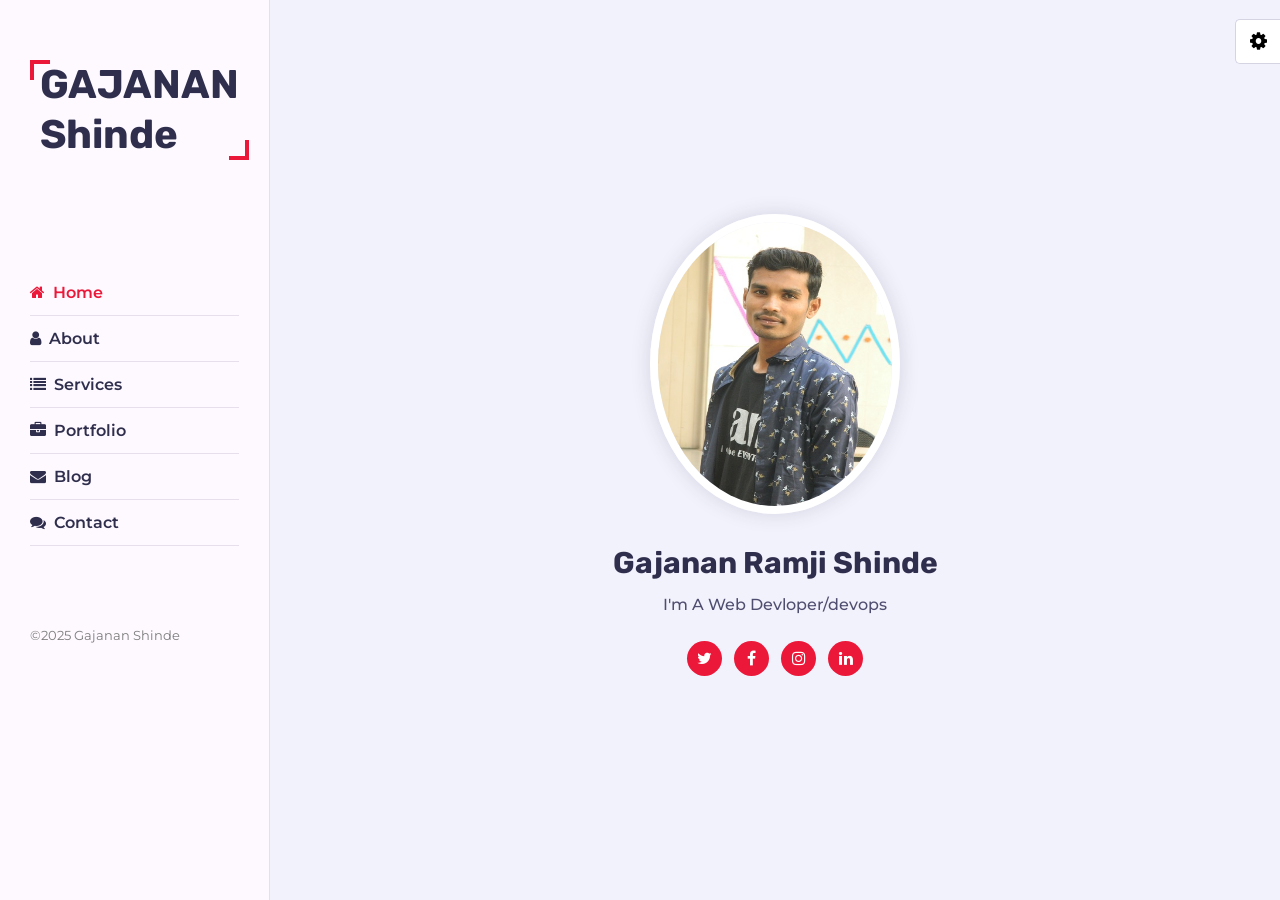
==== index.html @ afda30a0 "Update index.html" ====
<!DOCTYPE html>
<html>
	<head>
		<meta name="viewport" content="device-width, initial-scale=1.0">
		<meta charset="utf-8">
		<meta http-equiv="X-UA-Compatible" content="IE=edge">
		<title>Portfolio</title>
		<link rel="stylesheet" href="css/style.css" type="text/css">
		<link rel="stylesheet" href="css/skins/pink.css" type="text/css">
<!--live style switecher-->
<link rel="stylesheet" class="alternate-style" title="pink" href="css/skins/pink.css" type="text/css" >

<link rel="stylesheet" class="alternate-style" title="green" href="css/skins/green.css" type="text/css" >

<link rel="stylesheet" class="alternate-style" title="orange" href="css/skins/orange.css" type="text/css">

<link rel="stylesheet" class="alternate-style" title="yellow" href="css/skins/yellow.css" type="text/css"  >

<link rel="stylesheet" class="alternate-style" title="blue" href="css/skins/blue.css" type="text/css" >

<link rel="stylesheet" href="css/styleSwitcher.css" type="text/css" >



	</head>
	<body>
<!--preloder start -->
<div class="preloader">
	<<div class="loader">
		
	</div>
	
</div>
<!--preloder start end -->



		<!--main container start-->
		<div class="main-container">
			<!--aside-->
			<div class="aside">
				<div class="logo">
					<a href="#">GAJANAN Shinde </a>
				</div>
				<div class="nav-toggler">
					<span></span>
				</div>
				<!--nav-->
				<ul  class="nav">
					<li><a href="#home" class="active"><i class="fa fa-home"></i>Home</a></li>
					<li><a href="#about"><i class="fa fa-user"></i>About</a></li>
					<li><a href="#services"><i  class="fa fa-list"></i>Services</a></li>
					<li><a href="#portfolio"><i class="fa fa-briefcase"></i>Portfolio</a></li>
					<li><a href="#blog"><i class="fa fa-envelope"></i>Blog</a></li>
					<li><a href="#contact"><i class="fa fa-comments"></i>Contact</a></li>
				</ul>
				<!--copyrighttext-->
				<div class="copyright-text">
					&copy;2025 Gajanan Shinde
				</div>
			</div>
			<!--aside end-->
			<!--main content-->
			<div class="main-content">
				<section class="home section active" id="home">
					<div class="container">
						<div class="intro">
							<img src="img/1.jpg" alt="profile" class="shadow-dark">
							<h1>Gajanan Ramji Shinde </h1>
							<p>I'm A Web Devloper/devops </p>
							<div class="social-link">
								<a href="#"><i class="fa fa-twitter"></i></a>
								<a href="#"><i class="fa fa-facebook"></i></a>
								<a href="#"><i class="fa fa-instagram"></i></a>
								<a href="#"><i class="fa fa-linkedin"></i></a>
							</div>
						</div>
					</div>
				</section>
				<!--about section start-->
				<section class="about section " id="about">
					<div class="container">
						<div class="row">
							<div class="section-title padd-15">
								<h2>About Me gajanan</h2>
							</div>
							
						</div>
						<div class="row">
							<div class="about-content padd-15">
								<div class="row">
									<div class="about-text padd-15">
										<h3>I Am Gajanan Shinde And<span> Web Developer</span></h3>
										<p>Hi,my name is gajanan jhkjhkshinde i am web developer passionate and dedicated to my word with 10 years experience as professional web developer.</p>
									</div>
								</div>
								<div class="row">
									<div class="personal-info padd-15">
										<div class="row">
											<div class="info-item padd-15">
												<p>Birthday:<span> 6-May-2000</span></p>
											</div>
											<div class="info-item padd-15">
												<p>Age:<span>26</span></p>
											</div>
											<div class="info-item padd-15">
												<p>Email<span>gajananshinde228@gmail.com</span></p>
											</div>
											<div class="info-item padd-15">
												
											</div>
											<div class="info-item padd-15">
												<p>Degree:<span>B.Sc(comp.sci)</span></p>
											</div>
											<div class="info-item padd-15">
												<p>Phone:<span>9763548648</span></p>
											</div>
											<div class="info-item padd-15">
												<p>City:<span>Nshik</span></p>
											</div>
											<div class="info-item padd-15">
												<p>Freelance:<span>Available</span></p>
											</div>
</div>
<div class="row">
<div class="buttons padd-15">
	<a href="#" class="btn">Download My CV new</a>
	<a href="#contact" data-section-index="1" class="btn hire-me">Hire ME</a>
</div>
</div>
</div>
<div class="skills padd-15">
<div class="row">
<div class="skill-item padd-15">
	<h4>HTML</h4>
	<div class="progress">
		<div class="progress-in" style="width: 98%"></div>
		<div class="skill-percent">99%</div>
		
		
		
		
		
	</div>
</div>

<div class="skill-item padd-15">
	<h4>PHP</h4>
	<div class="progress">
		<div class="progress-in" style="width: 95%"></div>
		<div class="skill-percent">95%</div>
		
		
		
		
		
	</div>
</div>
<div class="skill-item padd-15">
	<h4>CSS</h4>
	<div class="progress">
		<div class="progress-in" style="width: 98%"></div>
		<div class="skill-percent">98%</div>
		
		
		
		
		
	</div>
</div>
<div class="skill-item padd-15">
	<h4>Bootstrap</h4>
	<div class="progress">
		<div class="progress-in" style="width: 92%"></div>
		<div class="skill-percent">92%</div>
		
		
		
		
		
	</div>
</div>
</div>
</div>
</div>
<div class="row">
	<div class="education padd-15">
		<h3 class="title">Education</h3>
		<div class="row">
			<div class="timeline-box padd-15">
				<div class="timeline shadow-dark">
					<!--time line item-->
					<div class="timeline-item">
					<div class="circle-dot"></div>
						<h6 class="timeline-date">
						<i class="fa fa-calendar"></i>2017-2020</h6>
						<h4 class="timeline-title">Bachlar In Computer Science</h4>
						<p class="timeline-text">I Am Completed My Bachlar Degree at Collage PCMCS Collage Nashik</p>
					</div>
					<!--time line item end-->
					<!--time line item-->
					<div class="timeline-item">
					<div class="circle-dot"></div>
						<h6 class="timeline-date">
						<i class="fa fa-calendar"></i>2016-2017</h6>
						<h4 class="timeline-title">Higher Secondary School</h4>
						<p class="timeline-text">I am Completed my Higher Secondary School in LVH collage at Nashik </p>
					</div>
					<!--time line item end-->
					
					<!--time line item-->
					<div class="timeline-item">
					<div class="circle-dot"></div>
						<h6 class="timeline-date">
						<i class="fa fa-calendar"></i>2014-2015</h6>
						<h4 class="timeline-title">Secondary School</h4>
						<p class="timeline-text">I am completed my Secondary School at Nashik </p>
					</div>
					<!--time line item end-->
					
					
					
					
				</div>
				</div>
			</div>
	</div>
	<div class="exprence padd-15">
			<h3 class="title">Experience</h3>
				<div class="row">
			<div class="timeline-box padd-15">
				<div class="timeline shadow-dark">
					<!--time line item-->
					<div class="timeline-item">
					<div class="circle-dot"></div>
						<h6 class="timeline-date">
						<i class="fa fa-calendar"></i>2017-2020</h6>
						<h4 class="timeline-title">Backend Devloper</h4>
						<p class="timeline-text"> Completed Two project in 1 month for Client i have create a dynamic and static website  </p>
					</div>
					<!--time line item end-->
					<!--time line item-->
					<div class="timeline-item">
					<div class="circle-dot"></div>
						<h6 class="timeline-date">
						<i class="fa fa-calendar"></i>2016-2017</h6>
						<h4 class="timeline-title">Frontend Devloper</h4>
						<p class="timeline-text">Completed Two project in 1 month for Client. i have create a dynamic and static website </p>
					</div>
					<!--time line item end-->
					
					<!--time line item-->
					<div class="timeline-item">
					<div class="circle-dot"></div>
						<h6 class="timeline-date">
						<i class="fa fa-calendar"></i>2014-2015</h6>
						<h4 class="timeline-title">Database Analyzer</h4>
						<p class="timeline-text">Create Dynamic Website and Database cantrol</p>
					</div>
					<!--time line item end-->
					
					
					
					
				</div>
				</div>
			</div>
			
	</div>
	
</div>
							</div>
						</div>
					</div>
				</section>
				<!--about section end-->
					<!--service section start-->
<section class="service section " id="services">
					<div class="container">
						<div class="row">
							<div class="section-title padd-15">
								<h2>Services</h2>
							</div>
							
						</div>
						<div class="row">
							<!--service-item-->
							<div class="service-item padd-15">
								<div class="service-item-inner">
									<div class="icon">
										<i class="fa fa-laptop"></i>
									</div>
									<h4>Web Desine</h4>
									<p>creat a beutyful website based on the html,css,php</p>
								</div>
							</div>
								<!--service-item-->
								
								<!--service-item-->
							<div class="service-item padd-15">
								<div class="service-item-inner">
									<div class="icon">
										<i class="fa fa-code"></i>
									</div>
									<h4>Web devlopment</h4>
									<p>creat a beutyful website based on the html,css,php</p>
								</div>
							</div>
								<!--service-item-->
							
								<!--service-item-->
							<div class="service-item padd-15">
								<div class="service-item-inner">
									<div class="icon">
										<i class="fa fa-paint-brush"></i>
									</div>
									<h4>Logo Design</h4>
									<p>creat a beutyful website based on the html,css,php</p>
								</div>
							</div>
								<!--service-item-->
								
						</div>
					</div>
				</section>
					<!--service section  end-->
						<!--portfolio  section  start -->
						<section class="portfolio section" id="portfolio">
					<div class="container">
						<div class="row">
							<div class="section-title padd-15">
								<h2>Portfolio</h2>
							</div>
							
						</div>
						<div class="row">
							<div class="portfolio-filter padd-15">
								<button type="button" class="active" data-filter="all">All</button>
								<button type="button" data-filter="web-design">Web Design</button>
								<button type="button" data-filter="web devlopment">Web Devlopment</button>
								<button type="button" data-filter="logo design">Logo Design</button>


							</div>
						</div>
						<div class="row">
							<!--portfolio-itme  start -->

						<div class="portfolio-item padd-15 show hide" data-category="web-design">
							<div class="portfolio-item-inner shadow-dark">
								<div class="portfolio-img">
									<img src="img/p1.jpg" alt="portfolio">
								</div>
								<div class="portfolio-info">
									<h5>Web Design</h5>
									<div class="icon">
										<i class="fa fa-search"></i>
									</div>
								</div>
							</div>

							</div>
							<!--portfolio-item  section  end --> 
							<!--portfolio-itme  start -->

						<div class="portfolio-item padd-15 show hide" data-category="web-design">
							<div class="portfolio-item-inner shadow-dark">
								<div class="portfolio-img">
									<img src="img/p11.jpg" alt="portfolio">
								</div>
								<div class="portfolio-info">
									<h5>Web Design</h5>
									<div class="icon">
										<i class="fa fa-search"></i>
									</div>
								</div>
							</div>

							</div>
							<!--portfolio-item  section  end --> 

<!--portfolio-itme  start -->

						<div class="portfolio-item padd-15 show hide" data-category="logo design">
							<div class="portfolio-item-inner shadow-dark">
								<div class="portfolio-img">
									<img src="img/p3.jpg" alt="portfolio">
								</div>
								<div class="portfolio-info">
									<h5>Web Design</h5>
									<div class="icon">
										<i class="fa fa-search"></i>
									</div>
								</div>
							</div>

							</div>
							<!--portfolio-item  section  end -->
							<!--portfolio-itme  start -->

						<div class="portfolio-item padd-15 show hide" data-category="web devlopment">
							<div class="portfolio-item-inner shadow-dark">
								<div class="portfolio-img">
									<img src="img/p4.jpg" alt="portfolio">
								</div>
								<div class="portfolio-info">
									<h5>Web Design</h5>
									<div class="icon">
										<i class="fa fa-search"></i>
									</div>
								</div>
							</div>

							</div>
							<!--portfolio-item  section  end --> 

<!--portfolio-itme  start -->

						<div class="portfolio-item padd-15 show hide" data-category="web devlopment">
							<div class="portfolio-item-inner shadow-dark">
								<div class="portfolio-img">
									<img src="img/p5.jpg" alt="portfolio">
								</div>
								<div class="portfolio-info">
									<h5>Web Design</h5>
									<div class="icon">
										<i class="fa fa-search"></i>
									</div>
								</div>
							</div>

							</div>
							<!--portfolio-item  section  end --> 

<!--portfolio-itme  start -->

						<div class="portfolio-item padd-15 show hide" data-category="logo design">
							<div class="portfolio-item-inner shadow-dark">
								<div class="portfolio-img">
									<img src="img/p8.jpg" alt="portfolio">
								</div>
								<div class="portfolio-info">
									<h5>Web Design</h5>
									<div class="icon">
										<i class="fa fa-search"></i>
									</div>
								</div>
							</div>

							</div>
							<!--portfolio-item  section  end --> 
 


						</div>
					</div>
				</section>
							<!--portfolio  section  start -->
					
				
			
				<!--blog section start-->
				<section class="blog section" id="blog">
					<div class="container">
						<div class="row">
							<div class="section-title padd-15">
								<h2>Lates Blog</h2>
							</div>
							
						</div> 
						<div class="row">
							<!--blog item-->
							<div class="blog-item padd-15">
								<div class="blog-item-inner shadow-dark">
									<div class="blog-img">
										<img src="img/p1.jpg" alt="blog">
										<div class="blog-date">
											10 jun 2020
										</div>
									</div>
									<div class="blog-info">
										<h4 class="blog-title">Responsive Web Designe</h4>
										<p class="blog-description">i have a creat a very beutiful responsive website using a html and bootstrap</p>
										<p class="blog-tags">Tags : <a href=""> Html </a>, <a href="">css</a></p>
									</div>
									
								</div>
							</div>
							<!--blog item end-->
								<!--blog item-->
							<div class="blog-item padd-15">
								<div class="blog-item-inner shadow-dark">
									<div class="blog-img">
										<img src="img/p2.jpg" alt="blog">
										<div class="blog-date">
											10 april 2020
										</div>
									</div>
									<div class="blog-info">
										<h4 class="blog-title">creative chat box</h4>
										<p class="blog-description">i have a creat a very beutiful responsive chatbox using a html and bootstrap ,css</p>
										<p class="blog-tags">Tags : <a href=""> Bootstrap </a>, <a href="">css</a></p>
									</div>
									
								</div>
							</div>
							<!--blog item end-->
								<!--blog item-->
							<div class="blog-item padd-15">
								<div class="blog-item-inner shadow-dark">
									<div class="blog-img">
										<img src="img/p9.jpg" alt="blog">
										<div class="blog-date">
											10 march 2020
										</div>
									</div>
									<div class="blog-info">
										<h4 class="blog-title">Image Gallary Lightbox</h4>
										<p class="blog-description">i have a creat a very beutiful responsive lightbox using a java script and bootstrap</p>
										<p class="blog-tags">Tags : <a href=""> Javascript </a>, <a href=""></a></p>
									</div>
									
								</div>
							</div>
							<!--blog item end-->
						</div>
					</div>
				</section>
					<!--blog section end-->
					<!--contact section start-->
<section class="contact section " id="contact">
	<div class="container">
		<div class="row">
			<div class="section-title padd-15">
				<h2>Contact Me</h2>
			</div>
			
		</div>
		<div class="row">
			<!--contact onfo item start-->
			<div class="contact-info-item padd-15">
				<div class="icon">
					<i class="fa fa-phone"></i>
					<h4>Call Us On</h4>
					<p>8999861679</p>
				</div>
			</div>
			<!--contact onfo item start-->
			<!--contact onfo item start-->
			<div class="contact-info-item padd-15">
				<div class="icon">
					<i class="fa fa-envelope"></i>
					<h4>Email</h4>
					<p>gajananshinde228@gmail.com</p>
				</div>
			</div>
			<!--contact onfo item start-->
			<!--contact onfo item start-->
			<div class="contact-info-item padd-15">
				<div class="icon">
					<i class="fa fa-map-marker"></i>
					<h4>Office</h4>
					<p>Near Panchavti Collage</p>
				</div>
			</div>
			<!--contact onfo item end-->
		</div>
		<!--conatct form start-->
		<div class="row ">
			<form class="contact-form padd-15">
				<div class="row">
					<div class="form-item col-6 padd-15">
						<div class="form-group">
							<input type="text" class="form-control" placeholder="Name*">
						</div>
					</div>
					<div class="form-item col-6 padd-15">
						<div class="form-group">
							<input type="text" class="form-control" placeholder="Email*">
						</div>
					</div>
				</div>
				<div class="row">
					<div class="form-item col-12 padd-15">
						<div class="form-group">
							<input type="text" class="form-control" placeholder="Subject*">
						</div>
					</div>
				</div>
				<div class="row">
					<div class="form-item col-12 padd-15">
						<div class="form-group">
							<textarea name="" class="form-control" placeholder="Your Message...."></textarea>
						</div>
					</div>
				</div>
				<div class="row">
					<div class="form-item col-12 padd-15">
						<button type="submit" class="btn">Send Messgae</button>
					</div>
				</div>
			</form>
		</div>
		<!--conatct form end-->
	</div>
</section>


					<!--contact section end-->


				</div>
			<!--main content end-->
		</div>
		<!--main container end-->
		<!--lightbox-->
		<div class="lightbox ">
			<div class="lightbox-content">
				<div class="lightbox-close">&times;
					
				</div>
				<img src="img/p8.jpg" onclick="nextItem()" class="lightbox-img" alt="">
				<div class="lightbox-caption">
					<div class="caption-text">
						
					</div>
					<div class="caption-counter">
						
					</div>
				</div>
			</div>

			<div class="lightbox-cantrol">
				<div class="prev-item"onclick="prevItem()"><i class="fa fa-angle-left"></i>	</div>
					
						<div class="next-item" onclick="nextItem()"><i class="fa fa-angle-right"></i>	</div>
			
				
			</div>
		</div>
		<!--lightbox end -->

<!--styleswitecher demo strat -->

<div class="style-switcher">
	<div class="toggle-style-switcher">

		<i class=" fa fa-cog fa-spin"></i>
	</div>
	
	<h5>style-switcher</h5>

	<ul>
		<li><a href="#" title="pink" style="background-color:#ec1839" onclick="setActiveStyle('pink')"></a></li>

		<li><a href="#" title="blue" style="background-color:#2196f3" onclick="setActiveStyle('blue')"></a></li>

	<li><a href="#" title="orange" style="background-color:#fa5b0f" onclick="setActiveStyle('orange')"></a></li>

	<li><a href="#" title="yellow" style="background-color:#ffb400" onclick="setActiveStyle('yellow')"></a></li>

	<li><a href="#" title="green" style="background-color:#72b626;" onclick="setActiveStyle('green')"></a></li>
	</ul>
	<h4>Body Skin</h4>
	<label>
		<input type="radio" class="body-skin" name="body-style" value="light" checked="true">
			Light
	</label>
	<label>
		<input type="radio" class="body-skin" name="body-style" value="dark">
			Dark
	</label>
</div>
<!--styleswitecher demo end -->

		<!--script js-->
		<script src="js/script.js"></script>

		<script src="js/styleSwitcher.js"></script>
	</body>
</html>
---- css/style.css ----
@import url("https://stackpath.bootstrapcdn.com/font-awesome/4.7.0/css/font-awesome.min.css");
@import url('https://fonts.googleapis.com/css2?family=Montserrat:wght@400;500;600;700&display=swap');
@import url('https://fonts.googleapis.com/css2?family=Rubik:wght@500;700;900&display=swap');
/*genral style*/
body{
margin: 0;
line-height: 1.5;
font-size: 16px;
font-family: 'Montserrat', sans-serif;
font-weight: 400;
}
*{
margin: 0;
padding: 0;
outline: none;
text-decoration: none;
box-sizing: border-box;
}
::before,::after{
box-sizing: border-box;
}
input,textarea,select{
	font-family: 'Montserrat', sans-serif;
}
.section{
background-color: #f2f2fc;
min-height: 100vh;
display: block;
padding: 0 30px;
position: fixed;
left: 270px;
top: 0;
right: 0;
bottom: 0;
z-index: 0;
overflow-x: hidden;
overflow-y: auto;
-webkit-transition: all 0.3s ease;
transition: all 0.3s ease;

opacity: 1;

}
.section.back-section{
z-index: 1;
}
.section.active{
z-index: 2;
opacity: 1;
-webkit-animation: slidSection 1s ease;
animation: slidSection 1s ease;
}
@-webkit-keyframes slidSection{
	0%{
		-webkit-transform: translateX(100%);
		transform: translateX(100%);
	}
	100%{
		-webkit-transform: translateX(0%);
		transform: translateX(0%);
	}
}
@keyframes slidSection{
	0%{
		-webkit-transform: translateX(100%);
		transform: translateX(100%);
	}
	100%{
		-webkit-transform: translateX(0%);
		transform: translateX(0%);
	}
}

.section .container{
padding-top: 60px;
padding-bottom: 70px;
}
.section-title{

-ms-flex: 0 0 100%;
flex: 0 0 100%;
max-width: 100%;
margin-bottom: 60px;
}
.section-title h2{
font-size: 40px;
color: #302e4d;
font-family: 'Rubik', sans-serif;
font-weight: 700;
position: relative;
margin: 0;
}
.section-title h2::before{
content: '';
height: 4px;
width: 50px;
position: absolute;
top: 100%;
left: 0;
}
.section-title h2::after{
content: '';
height: 4px;
width: 25px;
position: absolute;
top: 100%;
left: 0;
margin-top:8px;
}
.row{
display: -ms-flexbox;
display: flex;
-ms-flex-wrap: wrap;
flex-wrap: wrap;
margin-right: -15px;
margin-left: -15px;

position: relative;
}
.padd-15{
padding-left:15px;
padding-right: 15px;

}

.container	{
max-width: 1100px;
width: 100%;
margin: auto;

}
.shadow-dark{
-webkit-box-shadow: 0 0 20px rgba(48, 46, 77, 0.15);
box-shadow: 0 0 20px rgba(48, 46, 77, 0.15);
}
.btn{
font-size: 16px;
font-family: 'Rubik', sans-serif;
font-weight: 500;
padding: 12px 35px;
color: #fff;
border-radius: 40px;
-webkit-transition: all 0.3s ease;
transition: all 0.3s ease;
display: inline-block;
white-space: nowrap;
border: none;
cursor: pointer;
}
.btn:hover{
-webkit-transform: scale(1.1);
transform: scale(1.1);
}
/*preloader*/
.preloader{
	background-color: #222222;
	position: fixed;
	left: 0;
	top: 0px;
	height: 100%;
	width: 100%;
	z-index: 150;
	display: -ms-boxflex;
 display: flex;
  -ms-flex-align: center;
  align-items: center;
   -ms-flex-pack: center;
  justify-content: center;
   -webkit-transition: all 1s ease;
  transition: all 1s ease;
}
.preloader.opacity-0{
	opacity: 0;

}
.preloader .loader{
	border-radius: 50%;
	height: 40px;
	width: 40px;
	border: 4px solid #e3e3e3;
	border-top: 4px solid transparent;
	border-bottom: 4px solid transparent;
		-webkit-animation: spin 2s linear infinite;
	animation: spin 2s linear infinite;

}
@-webkit-keyframes spin{
	0%{
		-webkit-transform: rotate(0deg);
transform: rotate(0deg);
	}
	100%{
		-webkit-transform: rotate(360deg);
transform: rotate(360deg);
	}
}
@keyframes spin{
	0%{
		-webkit-transform: rotate(0deg);
transform: rotate(0deg);
	}
	100%{
		-webkit-transform: rotate(360deg);
transform: rotate(360deg);
	}
}



/*asid*/
.aside{
width: 270px;
overflow-y: auto; 
background-color: #fdf9ff;
position:fixed;
height:100%;
left:0;
top:0;
z-index: 10;
border-right: 1px solid #e8dfec;
padding: 30px;
 -webkit-transition: all 0.3s ease;
transition: all 0.3s ease;
}
.aside .logo{

padding: 30px 0;
}
.aside .logo a{
font-size: 40px;
color: #302e4d;
font-family: 'Rubik', sans-serif;
font-weight: 700;
text-decoration:none;
display:inline-block;

position: relative;
padding: 0 10px;
line-height: 50px;
}
.aside .logo a::before{
content: '';
height: 20px;
width: 20px;
position:absolute;
top: 0px;
left: 0px;
}
.aside .logo a::after{
content: '';
height: 20px;
width: 20px;
position: absolute;
bottom: 0;
right:  0;
}
.aside .nav-toggler{
height: 40px;
width: 45px;
border: 1px solid #d4d4e3;
cursor: pointer;
position: fixed;
left: 300px;
top: 20px;
z-index: 11;
border-radius: 5px;
background-color: #fdf9ff;
/*display:-ms-flexbox;
display: flex;*/
display: none;
-ms-flex-align:center;
align-items: center;
-ms-flex-pack: center;
justify-content: center;
-webkit-transition: all 0.3s ease;
transition: all 0.3s ease;
}
.aside .nav-toggler span{
height: 2px;
width: 18px;
display: inline-block;
position: relative;
}
.aside .nav-toggler.open span{
	background-color: transparent;

}
.aside .nav-toggler span::before{
content: '';
height: 2px;
width: 18px;
position: absolute;
top: -6px;
left: 0;
}
.aside .nav-toggler.open span::before{
		-webkit-transform: rotate(45deg);
	transform: rotate(45deg);
	top: 0px;

}
.aside .nav-toggler span::after{
content: '';
height: 2px;
width: 18px;
position: absolute;
top: 6px;
left: 0;
}
.aside .nav-toggler.open span::after{
		-webkit-transform: rotate(-45deg);
	transform: rotate(-45deg);
	top: 0px;
	
}
.aside .nav{

list-style: none;
margin: 80px 0;
padding: 0;
}
.aside .nav li{
display: block;
}
.aside .nav li a{
font-size: 16px;
font-weight: 600;
color: #302e4d;
line-height: 45px;
text-decoration: none;
display: block;
border-bottom:  1px solid #e8dfec;
-webkit-transition: all 0.3s ease;
transition: all 0.3s ease;
}
.aside .nav li a:not(.active):hover{
padding-left: 5px;
}
.aside .nav li a .fa{
margin-right:8px;
}
.aside .copyright-text{

font-size: 13px;
color: #7d7d7d;
}
/*home*/
.home{
min-height: 100vh;
display: -ms-flexbox;
display: flex;
}
.hidden{
display: none !important;
}
.home .intro{
text-align: center;
}
.home .intro img{
height: 300px;
width: 250px;
border-radius: 50%;
display: inline-block;
border: 8px solid #ffffff;
}
.home .intro h1{
font-size: 30px;
color: #302e4d;
font-family: 'Rubik', sans-serif;
font-weight: 700;
margin: 20px 0px 8px;
}
.home .intro p{
font-size: 16px;
font-weight: 500;
margin: 0;
line-height: 22px;
color: #504e70;
}
.home .intro .social-link{
margin-top: 25px;
}
.home .intro .social-link a{
width: 35px;
height: 35px;
display: inline-block;
text-align: center;
line-height: 35px;
color: #fff;
margin: 0 4px;
border-radius: 50%;
text-decoration: none;
-webkit-transition: all 0.3s ease;
transition: all 0.3s ease;
}
.home .intro .social-link a:hover{
-webkit-transform: scale(1.1);
transform: scale(1.1);
}
/*about*/
.about .about-content{
-ms-flex: 0 0 100%;
flex: 0 0 100%;
max-width: 100%
}
.about .about-content .about-text{
-ms-flex: 0 0 100%;
flex: 0 0 100%;
max-width: 100%;
}
.about .about-content .about-text h3{
font-size: 24px;
margin-bottom: 15px;
font-weight: 700;
color: #302e4d;
}
.about .about-content .about-text p{
}
.about .about-content .personal-info{
-ms-flex: 0 0 60%;
flex: 0 0 60%;
max-width: 60%;
background-color:;
margin-top: 40px;
}
.about .about-content .personal-info .info-item{
-ms-flex: 0 0 50%;
flex: 0 0 50%;
max-width: 50%;
}
.about .about-content .personal-info .info-item p{
font-weight: 600 ;
padding: 10px 0 ;
font-size: 16px;
color: #302e4d;
border-bottom:  1px solid #e8dfec;
}
.about .about-content .personal-info .info-item p span{
font-weight: 400;
color: #504e70;
margin-left:4px;
}
.about .about-content .personal-info .buttons{
margin-top: 30px;
}
.about .about-content .personal-info .buttons .btn{
margin-right: 15px;
margin-top: 10px;
}
.about .about-content .skills{
-ms-flex: 0 0 40%;
flex: 0 0 40%;
max-width: 40%;
background-color:;
margin-top: 40px;
}
.about .about-content .skills .skill-item{
-ms-flex: 0 0 100%;
flex: 0 0 100%;
max-width: 100%;
}
.about .about-content .skills .skill-item h4{
line-height: 40px;
font-weight: 600 ;
text-transform: capitalize;
font-size: 16px;
color: #302e4d;
}
.about .about-content .skills .skill-item .progress{
background-color:#e3e3e3;
height: 7px;
border-radius: 4px;

width: 100%;
position: relative;
}
.about .about-content .skills .skill-item{
margin-bottom: 30px;
}
.about .about-content .skills .skill-item .progress .progress-in{
position: absolute;
left: 0;
top: 0;
height: 100%;
border-radius: 4px;
}
.about .about-content .skills .skill-item .skill-percent{
display: ;
line-height: 40px;
position: absolute;
right: 0;
top: -40px;
font-weight: 400;
color: #302e4d;
}
.about .about-content .education{
-ms-flex: 0 0 50%;
flex: 0 0 50%;
max-width: 50%;
background-color: ;
margin-top: 30px;
}
.about .about-content .exprence{
-ms-flex: 0 0 50%;
flex: 0 0 50%;
max-width: 50%;
background-color: ;
margin-top: 30px;
}
.about .about-content h3 .title{
font-size: 24px;
margin-bottom: 30px;
font-weight: 700;
color: #302e4d;
}
.about .about-content .timeline-box{
-ms-flex: 0 0 100%;
flex: 0 0 100%;
max-width: 100%
}
.about .about-content .timeline{
background-color: #fdf9ff;
padding: 30px 15px;
border: 1px solid #d4d4e3;
border-radius: 10px;
width: 100%;
position: relative;
}
.about .about-content .timeline .timeline-item{
	position: relative;
	padding-left: 37px;
	padding-bottom: 50px; 
}
.about .about-content .timeline .timeline-item:last-child{
	padding-bottom: 0px;
}
.about .about-content .timeline .timeline-item::before{
	content: '';
	width: 1px;
	position: absolute;
	height: 100%;
	left: 7px;
	top: 0; 

}
.about .about-content .timeline .circle-dot{
	position: absolute;
	left: 0px;
	top: 0;
	height: 15px;
	width: 15px;
	border-radius: 50%;

}
.about .about-content .timeline .timeline-date{
font-size: 14px;
font-weight: 400;
margin-top: -5px;
margin-bottom: 12px;
color: #504e70;
}
.about .about-content .timeline .timeline-date .fa{
margin-right: 5px;
}
.about .about-content .timeline .timeline-title{
	font-weight: 700;
font-size: 18px;
margin-bottom:15px;
text-transform: capitalize;
color: #302e4d;
}
.about .about-content .timeline .timeline-text{
font-size: 16px;
line-height: 25px;
color: #504e70;
margin: 0;

}
/*service*/
.service .container{
	padding-bottom:40px; 
}
.service .service-item{
	background-color: ;
	margin-bottom: 30px;
	-ms-flex: 0 0 33.33%;
	flex: 0 0 33.33%;
	max-width: 33.33%;
	display: -ms-flexbox;
	display: flex;
}
.service .service-item .service-item-inner{
	background-color: #fdf9ff;
	border: 1px solid #d4d4e3;
	border-radius: 10px; 
	padding: 30px 15px;
	text-align: center;
	-webkit-transition: all 0.3s ease;
transition: all 0.3s ease;
}
.service .service-item .service-item-inner:hover{
	-webkit-box-shadow: 0 0 20px rgba(48, 46, 77, 0.15);
box-shadow: 0 0 20px rgba(48, 46, 77, 0.15); 
}
.service .service-item .service-item-inner .icon{
height: 60px;
width: 60px;
background-color: ;
display: block;
margin:0 auto 30px;
text-align: center;
border-radius: 50%;
-webkit-transition: all 0.3s ease;
transition: all 0.3s ease;
}
.service .service-item .service-item-inner .icon .fa{
	font-size: 40px; 
	line-height: 60px;
-webkit-transition: all 0.3s ease;
transition: all 0.3s ease;
}
.service .service-item .service-item-inner:hover .icon .fa{
font-size: 25px;
color: #fff;
}

.service .service-item .service-item-inner h4{
font-size: 18px;
color: #302e4d;
font-weight: 700;
margin-bottom: 15px;
text-transform: capitalize;

}
.service .service-item .service-item-inner p{
font-size: 16px;
line-height: 25px;
color: #504e70;
}
/*portfolio section*/
.portfolio .portfolio-filter{
	background-color: ;
	-ms-flex: 0 0 100%;
	flex: 0 0 100%;
	max-width: 100%;
	text-align:center; 
	margin-bottom: 40px;
}
.portfolio .container{
	padding-bottom: 40px;
}
.portfolio .portfolio-filter button{
	border: none;
	background-color: transparent;
	font-size: 18px;
	font-weight: 700;
	text-transform: capitalize;
	margin: 0 10px;
	color: #302e4d;
	cursor: pointer;
	border-bottom: 2px solid transparent;
	white-space: nowrap;
	padding-bottom: 2px;
	-webkit-transition: all 0.3s ease;
	transition: all 0.3s ease;
}
.portfolio .portfolio-item{
	background-color: ;
	flex: 0 0 33.33%;
	max-width: 33.33%;
margin-bottom: 30px;

}
.portfolio .portfolio-item.hide{
	display: none;
}
.portfolio .portfolio-item.show{
	display: block;
	animation: showItem 0.5s ease;
}
@-webkit-keyframes showItem{
0%{
	-webkit-transform: scale(0.8);
	transform: scale(0.8);
	opacity: 0;

}
100%{
	-webkit-transform: scale(1);
	transform: scale(1);
	opacity: 1;
}
}
@keyframes showItem{
0%{
	-webkit-transform: scale(0.8);
	transform: scale(0.8);
	opacity: 0;

}
100%{
	-webkit-transform: scale(1);
	transform: scale(1);
	opacity: 1;
}
}
.portfolio .portfolio-item-inner .portfolio-img img{
	width:100%;
	display: block;
	height: auto;

}
.portfolio .portfolio-item-inner{
	border: 6px solid #fdf9ff;
	border-radius: 10px;
	overflow: hidden;
	cursor: pointer;
	position: relative;
}
.portfolio .portfolio-item .portfolio-info{
position: absolute;
left: 0;
top: 0 ;
background-color: rgb(0, 0, 0,0.8);
height: 100%;
width: 100%;
z-index: 1;
padding: 30px;
opacity: 0;
-webkit-transition: all 0.3s ease;
	transition: all 0.3s ease;
}
.portfolio .portfolio-item-inner:hover .portfolio-info{
opacity: 1; 
}
.portfolio .portfolio-item .portfolio-info h5{
	font-size: 18px;
	font-weight: 700;
	color: #ffffff;
	text-transform: capitalize;
	-webkit-transition: all 0.3s ease;
	transition: all 0.3s ease;
	-webkit-transform: translateX(-20px);
	transform: translateX(-20px);
	opacity: 0;

}
.portfolio .portfolio-item-inner:hover .portfolio-info h5{
	opacity: 1;

-webkit-transform:  translateX(-20px);
transform:translateX(0px);
}
.portfolio .portfolio-item .portfolio-info .icon{
	height: 40px;
	width: 40px;
	color: #fff;
	text-align: center;
	position: absolute;
	right: 30px;
	bottom: 30px;
	-webkit-transition: all 0.3s ease;
	transition: all 0.3s ease;
	-webkit-transform: translateX(20px);
	transform: translateX(20px);
	opacity: 0;

}
.portfolio .portfolio-item-inner:hover .portfolio-info .icon{
	-webkit-transform: translateX(0px);
	transform: translateX(0px);
	opacity: 1;

}
.portfolio .portfolio-item .portfolio-info .icon .fa{
	line-height: 40px;
}
/*lightbox*/
.lightbox{
	position: fixed;
	left: 0;
	top: 0;
	width: 100%;
	height: 100%;
	background-color: rgb(0, 0, 0,0.6);
	z-index: 100;
	display: none;
	-ms-flex-align: center;
	align-items: center;
	-ms-flex-pack: center;
	justify-content: center;
	cursor: zoom-out;
	padding: 30px; 


}
.lightbox.open{
	display:-ms-flexbox;
	display:flex;
}
.lightbox .lightbox-content img{
	height: auto;
	width: auto;
	max-width: 100%;
	max-height: 450px;
	cursor: pointer;
	display: block;
	padding: 30px 0;
}
.lightbox.open .lightbox-content{
		animation: lightboxImage .5s ease;
}
@-webkit-keyframes lightboxImage{
0%{
-webkit-transform: scale(0.8);	
transform: scale(0.8);
opacity: 0;
}
100%{
	-webkit-transform: scale(1);	
transform: scale(1);
}	
}

@keyframes lightboxImage{
0%{
-webkit-transform: scale(0.8);	
transform: scale(0.8);
opacity: 0;
}
100%{
	-webkit-transform: scale(1);	
transform: scale(1);
}	
}

.lightbox .lightbox-content{
	position: relative;
	-webkit-transition: all 0.5s ease;
	transition: all 0.5s ease;
	-webkit-transform: scale(0.8);
	transform: scale(0.8);
}

.lightbox .lightbox-content .lightbox-caption{
position: absolute;
bottom: 0px;
left: 0;
width: 100%;
display: -ms-flexbox;
display: flex;

justify-content: space-between;
 -ms-flex-pack: space-between;
 font-size: 16px;
 color: #fff;
 font-weight: 400;
}
.lightbox .lightbox-content .lightbox-close{
	position: absolute;
	height: 40px;
	width: 40px;
	background-color: ;
	top: -40px;
	right: 0px;
	font-size: 32px;
	text-align: right;
	color: #fff;
	line-height: 40px;
	cursor: pointer;


}
.lightbox .lightbox-cantrol .next-item,
.lightbox .lightbox-cantrol .prev-item{
	position: absolute;
	height: 40px;
	width: 40px;
	background-color: #fff;
	text-align: center;
	border-radius: 50%;
	cursor: pointer;
	top: 50%;
	margin-top: -20px;
	z-index: 110;	
	-webkit-transition: all 0.3s ease;
	transition: all 0.3s ease;


}
.lightbox .lightbox-cantrol .next-item:hover,
.lightbox .lightbox-cantrol .prev-item:hover{
		-webkit-transform: scale(1.1);
	transform: scale(1.1)
}
.lightbox .lightbox-cantrol .prev-item{
	left: 30px;
}
.lightbox .lightbox-cantrol .next-item{
	right: 30px;
}
.lightbox .lightbox-cantrol .next-item .fa,
.lightbox .lightbox-cantrol .prev-item .fa{
font-size: 32px;
line-height: 40px;
}
/*blog section*/
.blog .container{
	padding-bottom: 40px;
}
.blog .blog-item{
	flex: 0 0 33.33%;
	max-width: 33.33%;
background-color: ;
	margin-bottom: 30px;
}
.blog .blog-item-inner{
	border-radius: 10px;
	overflow: hidden;
	border: 1px solid #d4d4e3;

}
.blog .blog-item-inner .blog-img{
	position: relative;
	overflow: hidden;
}
.blog .blog-item-inner:hover .blog-img{
	-webkit-transform: scale(1.1);
	transform: scale(1.1);
}
.blog .blog-item-inner .blog-img img{
	width: 100%;
	display: block;
		-webkit-transition: all 0.5s ease;
	transition: all 0.5s ease;
}
.blog .blog-item-inner .blog-img .blog-date{
	position: absolute;
	padding: 4px 10px;
	border-radius: 5px;
	color: #fff;
	font-weight: 600;
	font-size: 14px;
	left: 15px;
	bottom: 15px;
}
.blog .blog-item-inner .blog-info{
	padding: 30px 15px;
	background-color: #fdf9ff;
}
.blog .blog-item-inner .blog-info .blog-title{
	font-weight: 700;
	font-size: 18px;
	color: #302e4d;
	text-transform: capitalize;
	margin-bottom: 15px;
}
.blog .blog-item-inner .blog-info .blog-description{
	font-size: 16px;
			line-height: 25px;
			color: #504e70;
			font-weight: 400;
			margin-bottom: 15px;
}
.blog .blog-item-inner .blog-info .blog-tags{
	font-size: 16px;
			line-height: 25px;
			color: #504e70;
			font-weight: 400;
			text-transform: capitalize;
}

.blog .blog-item-inner .blog-info .blog-tags a{
	text-decoration: none;
	font-weight: 600;

}
/*contact*/
.contact .contact-info-item{
	background-color: ;
	-ms-flex: 0 0 33.33%;
	flex: 0 0 33.33%;
	max-width: 33.33%;
text-align: center;
margin-bottom: 40px;
}
.contact .contact-info-item .icon{
display: inline-block;

}
.contact .contact-info-item .icon .fa{
	font-size: 40px;

}
.contact .contact-info-item h4{ 
font-size: 18px;
font-weight: 700;
color: #302e4d;
text-transform: capitalize;
margin-right: 15px 0 5px;
 }
.contact .contact-info-item p{
font-size: 16px;
line-height: 25px;
color: #504e70;
margin: 0;
font-weight: 400;
}
.contact .contact-form{
	background-color: ;
		-MS-flex: 0 0 100%;
	flex: 0 0 100%;
	max-width: 100%;	
}
.contact .contact-form .col-6{
	-MS-flex: 0 0 50%;
	flex: 0 0 50%;
	max-width: 50%;	
} 

.contact .contact-form .col-12{
	-MS-flex: 0 0 100%;
	flex: 0 0 100%;
	max-width: 100%;	
}
.contact .contact-form .form-item{
	margin-bottom: 30px;
}
.contact .contact-form .form-item .form-control{
	width: 100%;
	height: 50px;
	border-radius: 25px;
	border: 1px solid #d4d4e3;
	padding: 10px 25px;
	font-size: 16px;
color: #504e70;
}



.contact .contact-form .form-item textarea.form-control{
	height: 140px;

}
.contact .contact-form .btn{
	height: 50px;
	padding:0 50px;
}

/*dark-body*/

body.dark .section{
	background-color: #151515;

}
body.dark .contact .contact-form .form-item .form-control,
body.dark .blog .blog-item-inner .blog-info,
body.dark .service .service-item .service-item-inner,
body.dark .about .about-content .timeline,
body.dark .aside{
	background-color: #222222;

}
 body.dark .contact .contact-info-item h4,

body.dark .blog .blog-item-inner .blog-info .blog-title,
body.dark .portfolio .portfolio-filter button,
body.dark .service .service-item .service-item-inner h4,
body.dark .about .about-content .timeline .timeline-title,
body.dark .about .about-content h3.title,
body.dark .about .about-content .skills .skill-item h4,
body.dark .about .about-content .personal-info .info-item p,
body.dark .about .about-content .about-text h3,
body.dark .section-title h2,
body.dark .home .intro h1,
body.dark .aside .logo a, 
body.dark .aside .nav li a{
	color: #fff;
		
}
body.dark .contact .contact-info-item p,
body.dark .blog .blog-item-inner .blog-info .blog-tags,
body.dark .blog .blog-item-inner .blog-info .blog-description,
body.dark .service .service-item .service-item-inner p,
body.dark .about .about-content .timeline .timeline-text,
body.dark .about .about-content .timeline .timeline-date,
body.dark .about .about-content .skills .skill-item .skill-percent,
body.dark .about .about-content .personal-info .info-item p span,
body.dark .about .about-content .about-text p,
body.dark .contact .contact-form .form-item .form-control, 
body.dark .home .intro p{
	color: #e9e9e9;
}
body.dark .aside,
body.dark .contact .contact-form .form-item .form-control,
body.dark .blog .blog-item-inner,
body.dark .portfolio .portfolio-item-inner,
body.dark .service .service-item .service-item-inner,
body.dark .about .about-content .timeline,
body.dark .about .about-content .personal-info .info-item
body.dark .aside .nav li a{
			border-color: #393939;
}
body.dark .shadow-dark{
	-webkit-box-shadow: none;
	box-shadow: none;
}

/*responsive*/
@media (max-width: 1199px){
	.section .container{
		padding-top: 70px;

	}
	.aside .nav-toggler{
			display:-ms-flexbox ;
		display: flex;
		left: 30px;

	}
	.aside .nav-toggler.open{
left: 300px;
	}
		.aside{
			left: -270px;

		}
		.aside.open{
			left: 0;
		}
		.section{
			left: 0;

		}
		.section.open{

	left: 270px;
		}
	.about .about-content .personal-info .info-item p span{
		display: block;
		margin-left: 0;
	}
}
@media only screen and (max-width: 967px) {
	.blog .blog-item,
 	.service .service-item,
.portfolio .portfolio-item
  	{
 	-ms-flex: 0 0 50%;
    flex: 0 0 50%;
    max-width: 50%;
 	} 
 }

@media only screen and (max-width: 730px) {
	.contact .contact-form .col-6,
	.blog .blog-item,
	.portfolio .portfolio-item,
 		.service .service-item,
 	.about .about-content .exprence,
 	.about .about-content .education,
 	.about .about-content .skills,
	.about .about-content .personal-info{
	-ms-flex: 0 0 100%;
    flex: 0 0 100%;
    max-width:100%;
	}
	.portfolio .portfolio-filter button{
		margin-bottom: 8px;
	}
}
@media only screen and (max-width: 575px) {
	.contact .contact-info-item,
		.portfolio .portfolio-item{
			-ms-flex: 0 0 100%;
    flex: 0 0 100%;
    max-width:100%;
		}
}
---- css/skins/pink.css ----
.aside .logo a::before{
	border-top: 4px solid #ec1839;
	border-left: 4px solid #ec1839;
}
.aside .logo a::after{
	border-right:  4px solid #ec1839;
	border-bottom:  4px solid #ec1839;
}
.contact .contact-info-item .icon .fa,
.blog .blog-item-inner .blog-info .blog-tags a,
.lightbox .lightbox-cantrol .next-item .fa,
.lightbox .lightbox-cantrol .prev-item .fa,
.portfolio .portfolio-item .portfolio-info .icon .fa,
body.dark .portfolio .portfolio-filter button.active,
.portfolio .portfolio-filter button.active,
.service .service-item .service-item-inner .icon .fa,
.about .about-content .about-text h3 span, 
body.dark .aside .nav li a:hover,
body.dark .aside .nav li a.active,
.aside .nav li a:hover,
.aside .nav li a.active{
	color: #ec1839;
}
.blog .blog-item-inner .blog-img .blog-date,
.service .service-item .service-item-inner:hover .icon,
.about .about-content .timeline .circle-dot,
.about .about-content .skills .skill-item .progress .progress-in,
.btn,
.section-title h2::after,
.section-title h2::before,
.aside .nav-toggler span,
.aside .nav-toggler span::before,
.about .about-content .timeline .timeline-item::before,
.aside .nav-toggler span::after,.home .intro .social-link a{
	background-color:#ec1839 	 ;
}
body.dark .portfolio .portfolio-filter button.active,
.portfolio .portfolio-filter button.active{
	border-color: #ec1839;
}
---- css/skins/pink.css ----
.aside .logo a::before{
	border-top: 4px solid #ec1839;
	border-left: 4px solid #ec1839;
}
.aside .logo a::after{
	border-right:  4px solid #ec1839;
	border-bottom:  4px solid #ec1839;
}
.contact .contact-info-item .icon .fa,
.blog .blog-item-inner .blog-info .blog-tags a,
.lightbox .lightbox-cantrol .next-item .fa,
.lightbox .lightbox-cantrol .prev-item .fa,
.portfolio .portfolio-item .portfolio-info .icon .fa,
body.dark .portfolio .portfolio-filter button.active,
.portfolio .portfolio-filter button.active,
.service .service-item .service-item-inner .icon .fa,
.about .about-content .about-text h3 span, 
body.dark .aside .nav li a:hover,
body.dark .aside .nav li a.active,
.aside .nav li a:hover,
.aside .nav li a.active{
	color: #ec1839;
}
.blog .blog-item-inner .blog-img .blog-date,
.service .service-item .service-item-inner:hover .icon,
.about .about-content .timeline .circle-dot,
.about .about-content .skills .skill-item .progress .progress-in,
.btn,
.section-title h2::after,
.section-title h2::before,
.aside .nav-toggler span,
.aside .nav-toggler span::before,
.about .about-content .timeline .timeline-item::before,
.aside .nav-toggler span::after,.home .intro .social-link a{
	background-color:#ec1839 	 ;
}
body.dark .portfolio .portfolio-filter button.active,
.portfolio .portfolio-filter button.active{
	border-color: #ec1839;
}
---- css/skins/green.css ----
.aside .logo a::before{
	border-top: 4px solid #72b626;
	border-left: 4px solid #72b626;
}
.aside .logo a::after{
	border-right:  4px solid #72b626;
	border-bottom:  4px solid #72b626;
}
.contact .contact-info-item .icon .fa,
.blog .blog-item-inner .blog-info .blog-tags a,
.lightbox .lightbox-cantrol .next-item .fa,
.lightbox .lightbox-cantrol .prev-item .fa,
.portfolio .portfolio-item .portfolio-info .icon .fa,
body.dark .portfolio .portfolio-filter button.active,
 
.portfolio .portfolio-filter button.active,
.service .service-item .service-item-inner .icon .fa,
.about .about-content .about-text h3 span,
body.dark .aside .nav li a:hover,
body.dark .aside .nav li a.active, 
.aside .nav li a:hover,
.aside .nav li a.active{
	color: #72b626;
}
.blog .blog-item-inner .blog-img .blog-date,
.service .service-item .service-item-inner:hover .icon,
.about .about-content .timeline .circle-dot,
.about .about-content .skills .skill-item .progress .progress-in,
.btn,
.section-title h2::after,
.section-title h2::before,
.aside .nav-toggler span,
.aside .nav-toggler span::before,
.about .about-content .timeline .timeline-item::before,
.aside .nav-toggler span::after,.home .intro .social-link a{
	background-color:#72b626 	 ;
}
body.dark .portfolio .portfolio-filter button.active,
.portfolio .portfolio-filter button.active{
	border-color: #72b626;
}
---- css/skins/orange.css ----
.aside .logo a::before{
	border-top: 4px solid #fa5b0f;
	border-left: 4px solid #fa5b0f;
}
.aside .logo a::after{
	border-right:  4px solid #fa5b0f;
	border-bottom:  4px solid #fa5b0f;
}
.contact .contact-info-item .icon .fa,
.blog .blog-item-inner .blog-info .blog-tags a,
.lightbox .lightbox-cantrol .next-item .fa,
.lightbox .lightbox-cantrol .prev-item .fa,
.portfolio .portfolio-item .portfolio-info .icon .fa,
body.dark .portfolio .portfolio-filter button.active,

.portfolio .portfolio-filter button.active,
.service .service-item .service-item-inner .icon .fa,
.about .about-content .about-text h3 span, 
body.dark .aside .nav li a:hover,
body.dark .aside .nav li a.active,
.aside .nav li a:hover,
.aside .nav li a.active{
	color: #fa5b0f;
}
.blog .blog-item-inner .blog-img .blog-date,
.service .service-item .service-item-inner:hover .icon,
.about .about-content .timeline .circle-dot,
.about .about-content .skills .skill-item .progress .progress-in,
.btn,
.section-title h2::after,
.section-title h2::before,
.aside .nav-toggler span,
.aside .nav-toggler span::before,
.about .about-content .timeline .timeline-item::before,
.aside .nav-toggler span::after,.home .intro .social-link a{
	background-color:#fa5b0f 	 ;
}
body.dark .portfolio .portfolio-filter button.active,
.portfolio .portfolio-filter button.active{
	border-color: #fa5b0f;
}
---- css/skins/yellow.css ----
.aside .logo a::before{
	border-top: 4px solid #ffb400;
	border-left: 4px solid #ffb400;
}
.aside .logo a::after{
	border-right:  4px solid #ffb400;
	border-bottom:  4px solid #ffb400;
}
.contact .contact-info-item .icon .fa,
.blog .blog-item-inner .blog-info .blog-tags a,
.lightbox .lightbox-cantrol .next-item .fa,
.lightbox .lightbox-cantrol .prev-item .fa,
.portfolio .portfolio-item .portfolio-info .icon .fa,
body.dark .portfolio .portfolio-filter button.active,

.portfolio .portfolio-filter button.active,
.service .service-item .service-item-inner .icon .fa,
.about .about-content .about-text h3 span,
body.dark .aside .nav li a:hover,
body.dark .aside .nav li a.active, 
.aside .nav li a:hover,
.aside .nav li a.active{
	color: #ffb400;
}
.blog .blog-item-inner .blog-img .blog-date,
.service .service-item .service-item-inner:hover .icon,
.about .about-content .timeline .circle-dot,
.about .about-content .skills .skill-item .progress .progress-in,
.btn,
.section-title h2::after,
.section-title h2::before,
.aside .nav-toggler span,
.aside .nav-toggler span::before,
.about .about-content .timeline .timeline-item::before,
.aside .nav-toggler span::after,.home .intro .social-link a{
	background-color:#ffb400 	 ;
}
body.dark .portfolio .portfolio-filter button.active,
.portfolio .portfolio-filter button.active{
	border-color: #ffb400;
}
---- css/skins/blue.css ----
.aside .logo a::before{
	border-top: 4px solid #2196f3;
	border-left: 4px solid #2196f3;
}
.aside .logo a::after{
	border-right:  4px solid #2196f3;
	border-bottom:  4px solid #2196f3;
}
.contact .contact-info-item .icon .fa,
.blog .blog-item-inner .blog-info .blog-tags a,
.lightbox .lightbox-cantrol .next-item .fa,
.lightbox .lightbox-cantrol .prev-item .fa,
.portfolio .portfolio-item .portfolio-info .icon .fa,
body.dark .portfolio .portfolio-filter button.active,

.portfolio .portfolio-filter button.active,
.service .service-item .service-item-inner .icon .fa,
.about .about-content .about-text h3 span, 
body.dark .aside .nav li a:hover,
body.dark .aside .nav li a.active,
.aside .nav li a:hover,
.aside .nav li a.active{
	color: #2196f3;
}
.blog .blog-item-inner .blog-img .blog-date,
.service .service-item .service-item-inner:hover .icon,
.about .about-content .timeline .circle-dot,
.about .about-content .skills .skill-item .progress .progress-in,
.btn,
.section-title h2::after,
.section-title h2::before,
.aside .nav-toggler span,
.aside .nav-toggler span::before,
.about .about-content .timeline .timeline-item::before,
.aside .nav-toggler span::after,.home .intro .social-link a{
	background-color:#2196f3 	 ;
}
body.dark .portfolio .portfolio-filter button.active,
.portfolio .portfolio-filter button.active{
	border-color: #2196f3;
}
---- css/styleSwitcher.css ----
.style-switcher{
	position: fixed;
	top: 20px;
	right: 0;
	z-index: 10;
	 background-color:#fff;
	 padding: 15px;
	 border-radius: 0px 0 0px 5px;
	  -webkit-transform: translateX(100%);
	 transform: translateX(100%);
	  -webkit-transition: all 0.3s ease;
	 transition: all 0.3s ease;

}
.style-switcher.open{
	-webkit-transform: translateX(0%);
	 transform: translateX(0%);
}
.style-switcher h5{
	font-size: 16px;
	color: #302e4d;
margin-top: 0;
	border-bottom: 1px solid #e8dfec;
	padding-bottom: 5px;
	 margin-bottom: 8px;


}
.style-switcher ul{
	margin: 0;
	padding: 0;
	list-style: none;
	display: block;
	margin-bottom: 5px; 

}
.style-switcher ul li{
	display: inline-block;
}
.style-switcher ul li a{
	height:30px;
	width: 30px;
	display: block; 
	border-radius: 50%;
	cursor: pointer;
		text-decoration: none;
margin-right: 3px;

}
.style-switcher .toggle-style-switcher{
position: absolute;
height: 45px;
width: 45px;
background-color: #fff;
left: -45px;
top: -1px;
border: 1px solid #d4d4e3;
border-right: none;
text-align: center;
cursor: pointer;
border-radius: 5px 0 0 5px;

}
.style-switcher .toggle-style-switcher .fa{
	font-size: 20px;
		line-height: 43px;

}
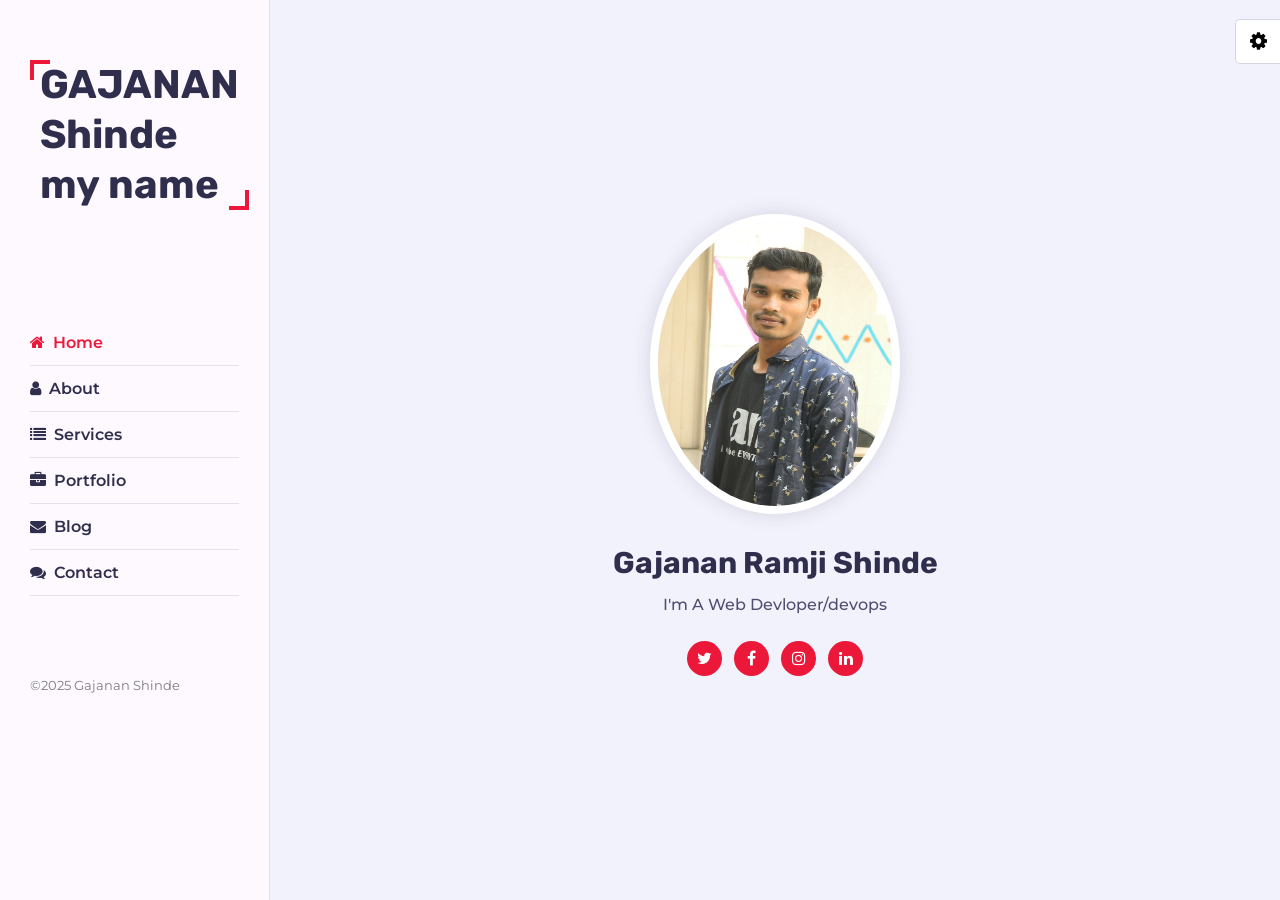
==== commit 6827d78c: "Update index.html" ====
--- a/index.html
+++ b/index.html
@@ -40,7 +40,7 @@
 			<!--aside-->
 			<div class="aside">
 				<div class="logo">
-					<a href="#">GAJANAN Shinde </a>
+					<a href="#">GAJANAN Shinde my name </a>
 				</div>
 				<div class="nav-toggler">
 					<span></span>
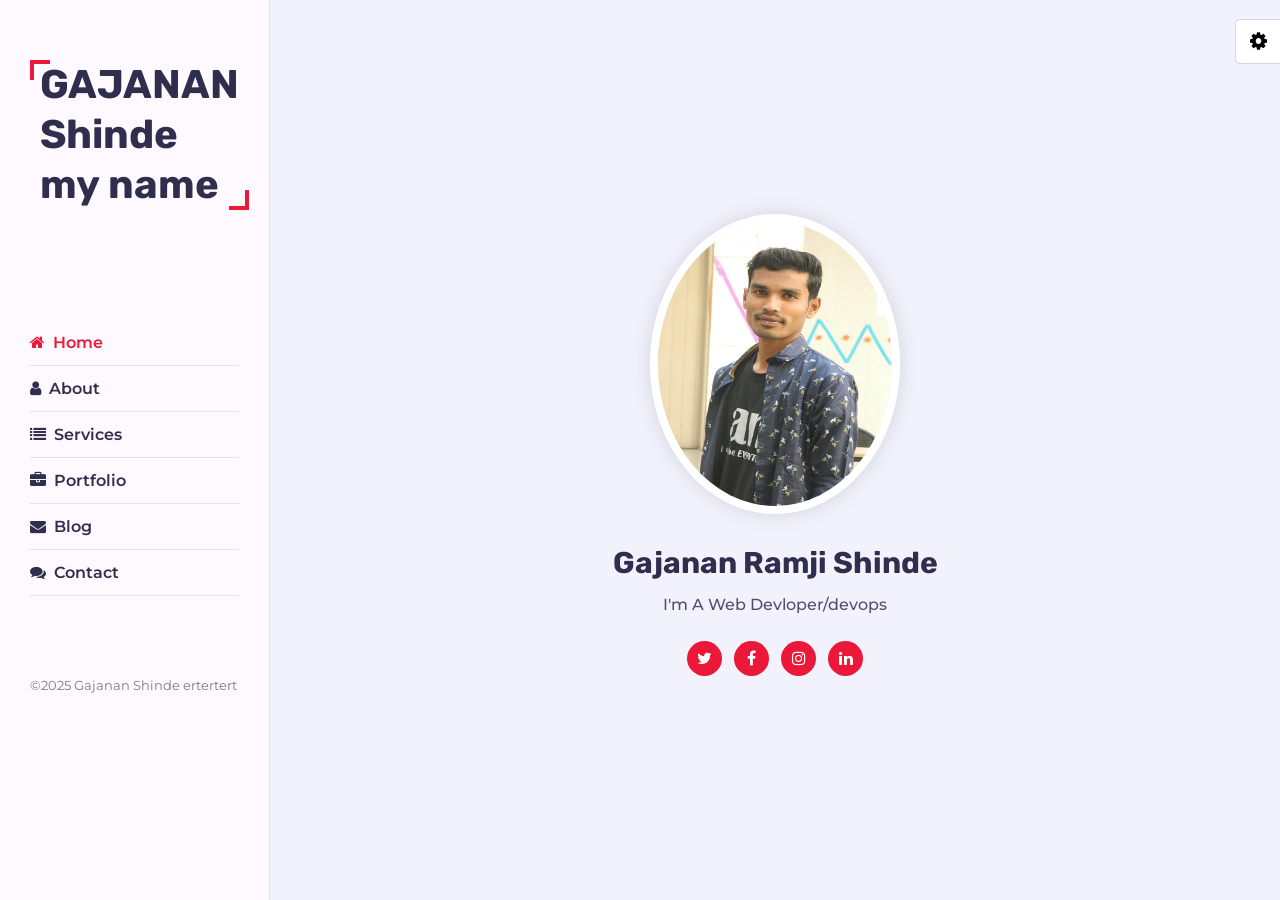
==== commit 4ac157ad: "Update index.html" ====
--- a/index.html
+++ b/index.html
@@ -56,7 +56,7 @@
 				</ul>
 				<!--copyrighttext-->
 				<div class="copyright-text">
-					&copy;2025 Gajanan Shinde
+					&copy;2025 Gajanan Shinde ertertert
 				</div>
 			</div>
 			<!--aside end-->
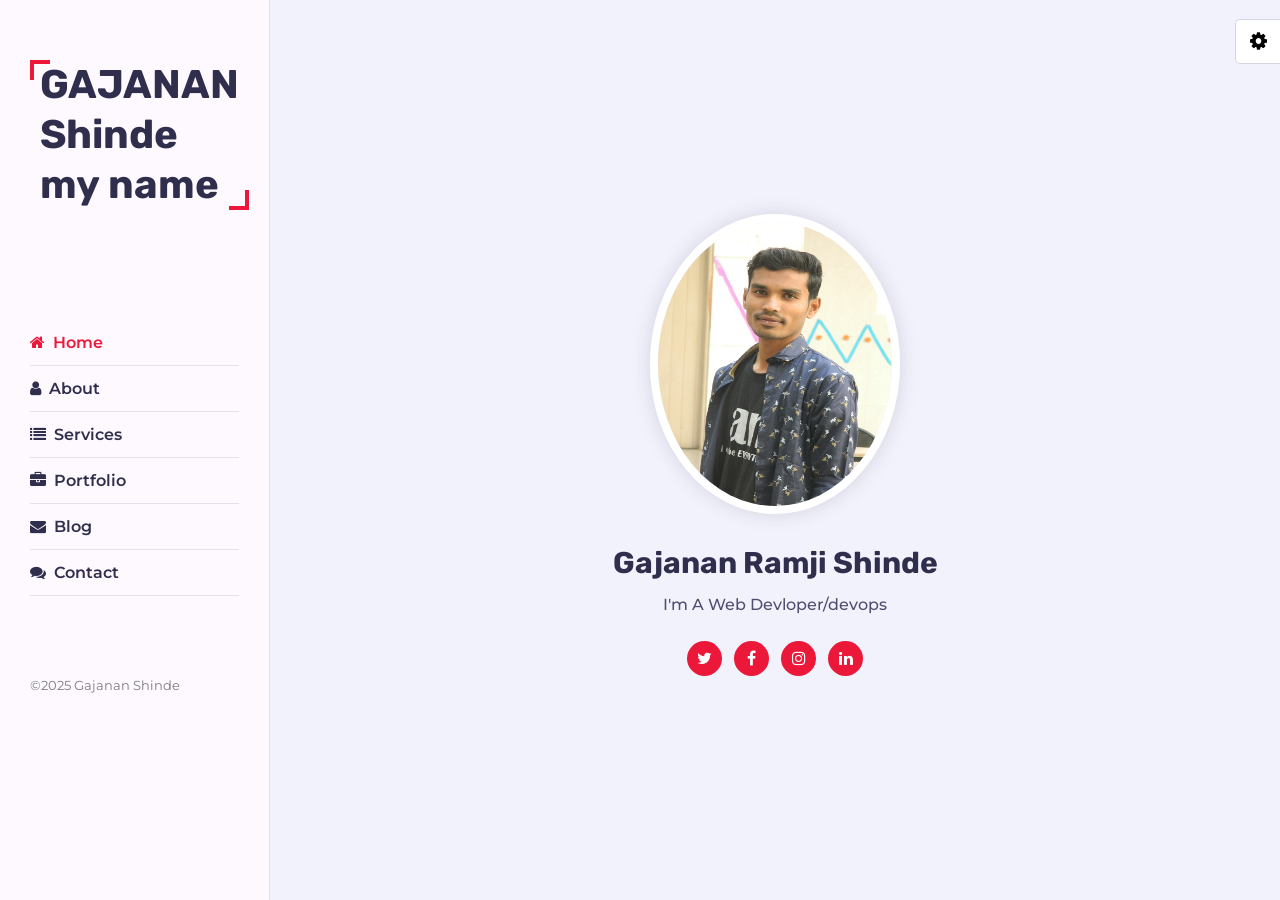
==== commit 72981350: "Update index.html" ====
--- a/index.html
+++ b/index.html
@@ -56,7 +56,7 @@
 				</ul>
 				<!--copyrighttext-->
 				<div class="copyright-text">
-					&copy;2025 Gajanan Shinde ertertert
+					&copy;2025 Gajanan Shinde 
 				</div>
 			</div>
 			<!--aside end-->
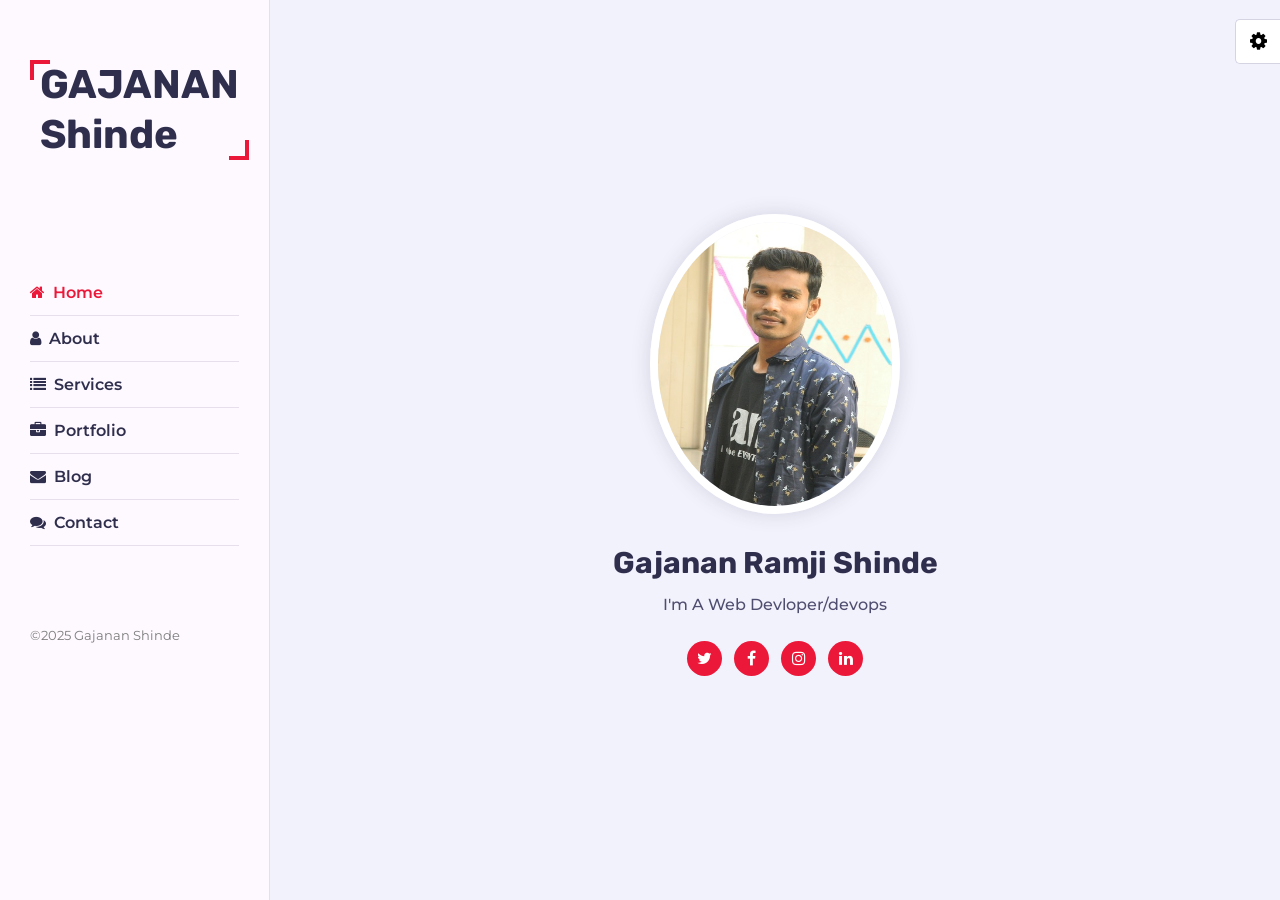
==== commit 56981ae6: "Update index.html" ====
--- a/index.html
+++ b/index.html
@@ -40,7 +40,7 @@
 			<!--aside-->
 			<div class="aside">
 				<div class="logo">
-					<a href="#">GAJANAN Shinde my name </a>
+					<a href="#">GAJANAN Shinde </a>
 				</div>
 				<div class="nav-toggler">
 					<span></span>
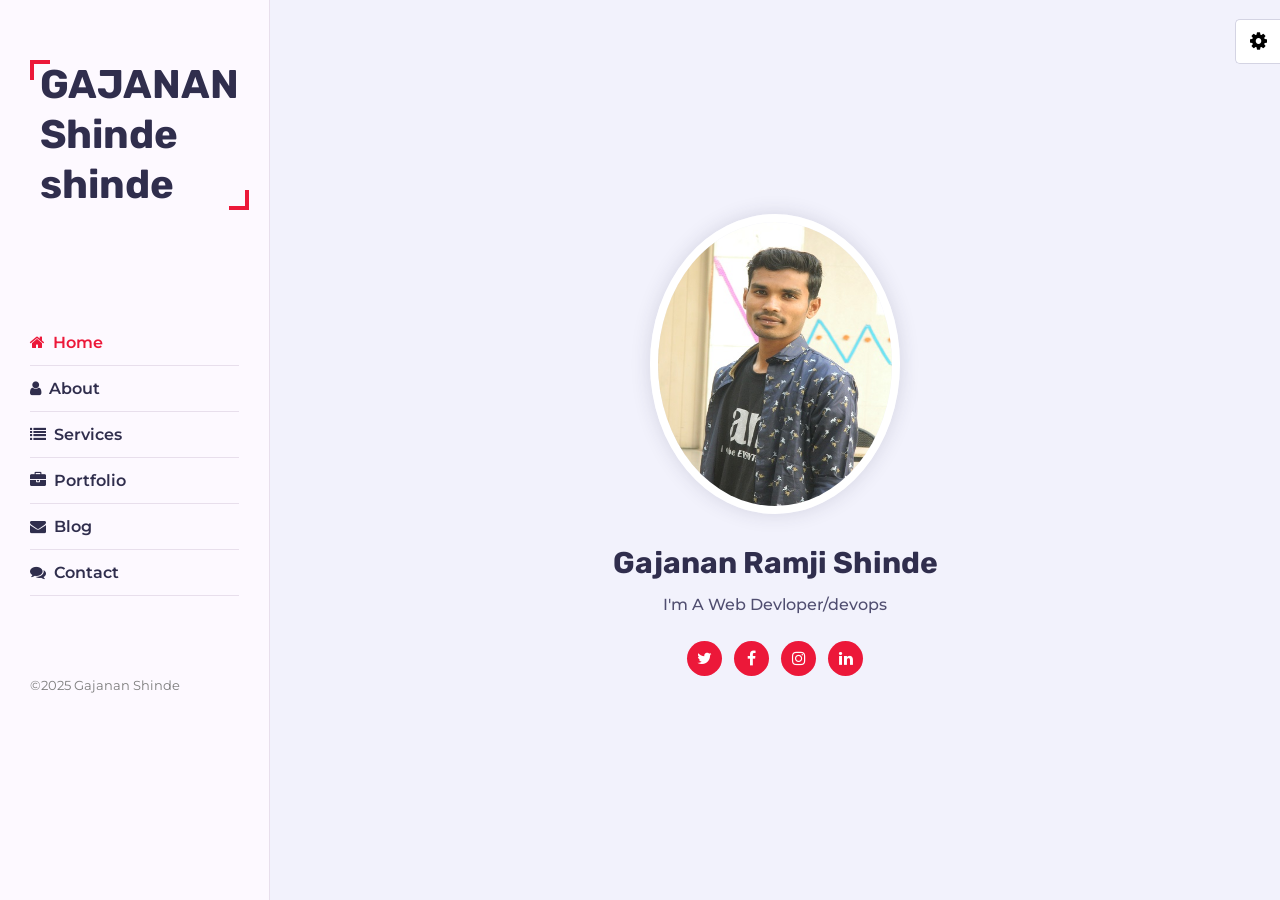
==== commit cde34554: "Update index.html" ====
--- a/index.html
+++ b/index.html
@@ -40,7 +40,7 @@
 			<!--aside-->
 			<div class="aside">
 				<div class="logo">
-					<a href="#">GAJANAN Shinde </a>
+					<a href="#">GAJANAN Shinde shinde </a>
 				</div>
 				<div class="nav-toggler">
 					<span></span>
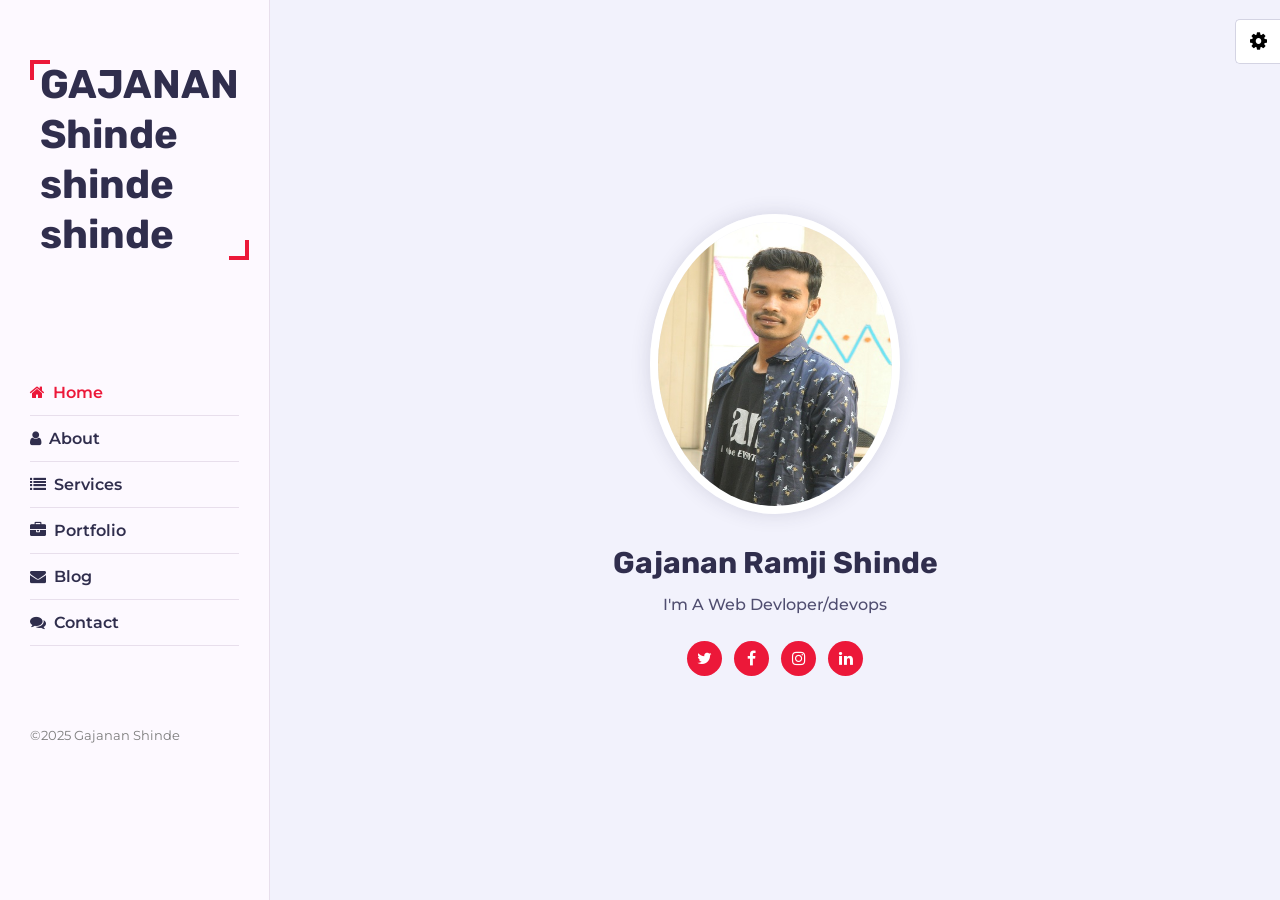
==== commit a41d6d93: "Update index.html" ====
--- a/index.html
+++ b/index.html
@@ -40,7 +40,7 @@
 			<!--aside-->
 			<div class="aside">
 				<div class="logo">
-					<a href="#">GAJANAN Shinde shinde </a>
+					<a href="#">GAJANAN Shinde shinde shinde </a>
 				</div>
 				<div class="nav-toggler">
 					<span></span>
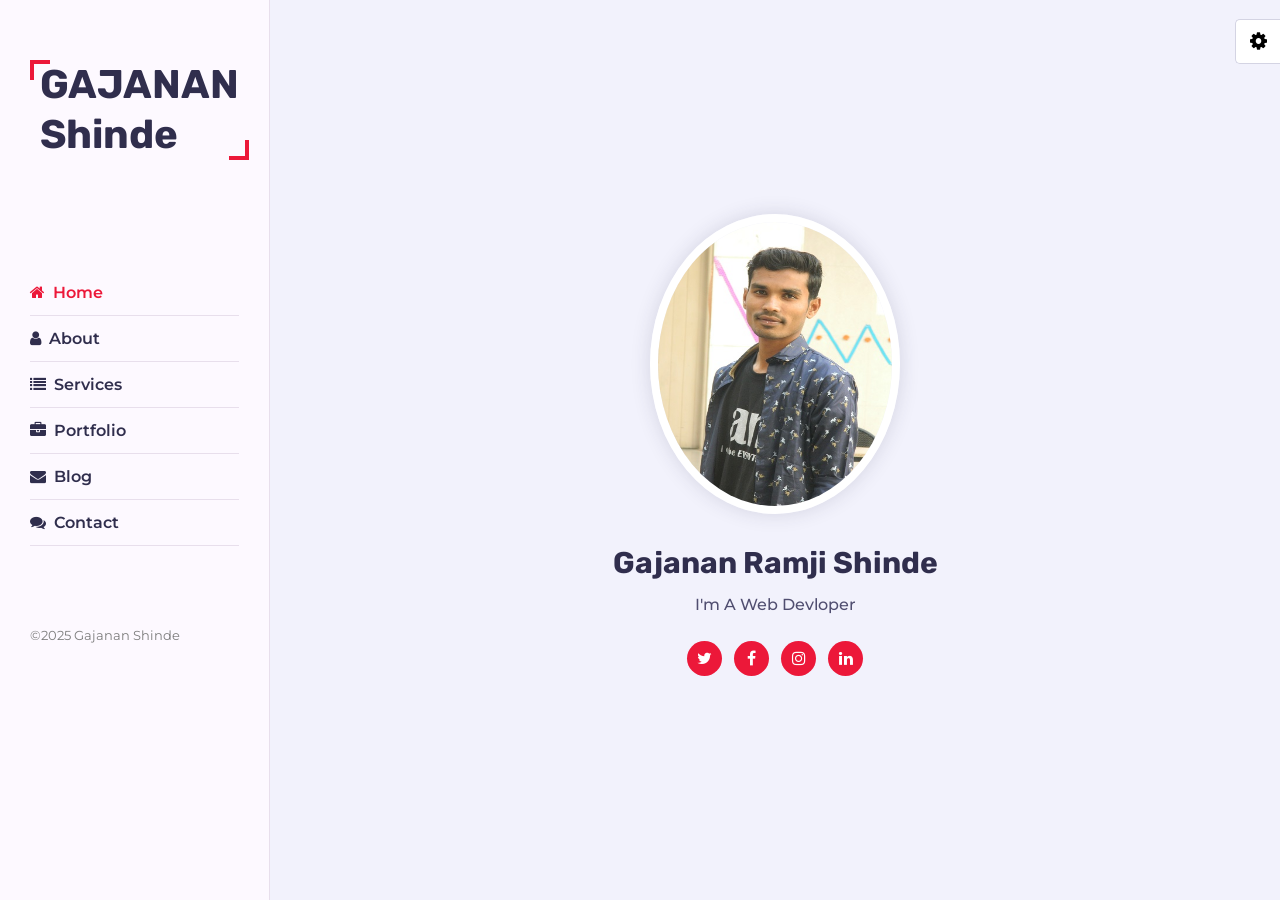
==== commit 577cd7b2: "Update index.html" ====
--- a/index.html
+++ b/index.html
@@ -40,7 +40,7 @@
 			<!--aside-->
 			<div class="aside">
 				<div class="logo">
-					<a href="#">GAJANAN Shinde shinde shinde </a>
+					<a href="#">GAJANAN Shinde </a>
 				</div>
 				<div class="nav-toggler">
 					<span></span>
@@ -67,7 +67,7 @@
 						<div class="intro">
 							<img src="img/1.jpg" alt="profile" class="shadow-dark">
 							<h1>Gajanan Ramji Shinde </h1>
-							<p>I'm A Web Devloper/devops </p>
+							<p>I'm A Web Devloper</p>
 							<div class="social-link">
 								<a href="#"><i class="fa fa-twitter"></i></a>
 								<a href="#"><i class="fa fa-facebook"></i></a>
@@ -91,7 +91,7 @@
 								<div class="row">
 									<div class="about-text padd-15">
 										<h3>I Am Gajanan Shinde And<span> Web Developer</span></h3>
-										<p>Hi,my name is gajanan jhkjhkshinde i am web developer passionate and dedicated to my word with 10 years experience as professional web developer.</p>
+										<p>Hi,my name is gajanan am web developer passionate and dedicated to my word with 10 years experience as professional web developer.</p>
 									</div>
 								</div>
 								<div class="row">
